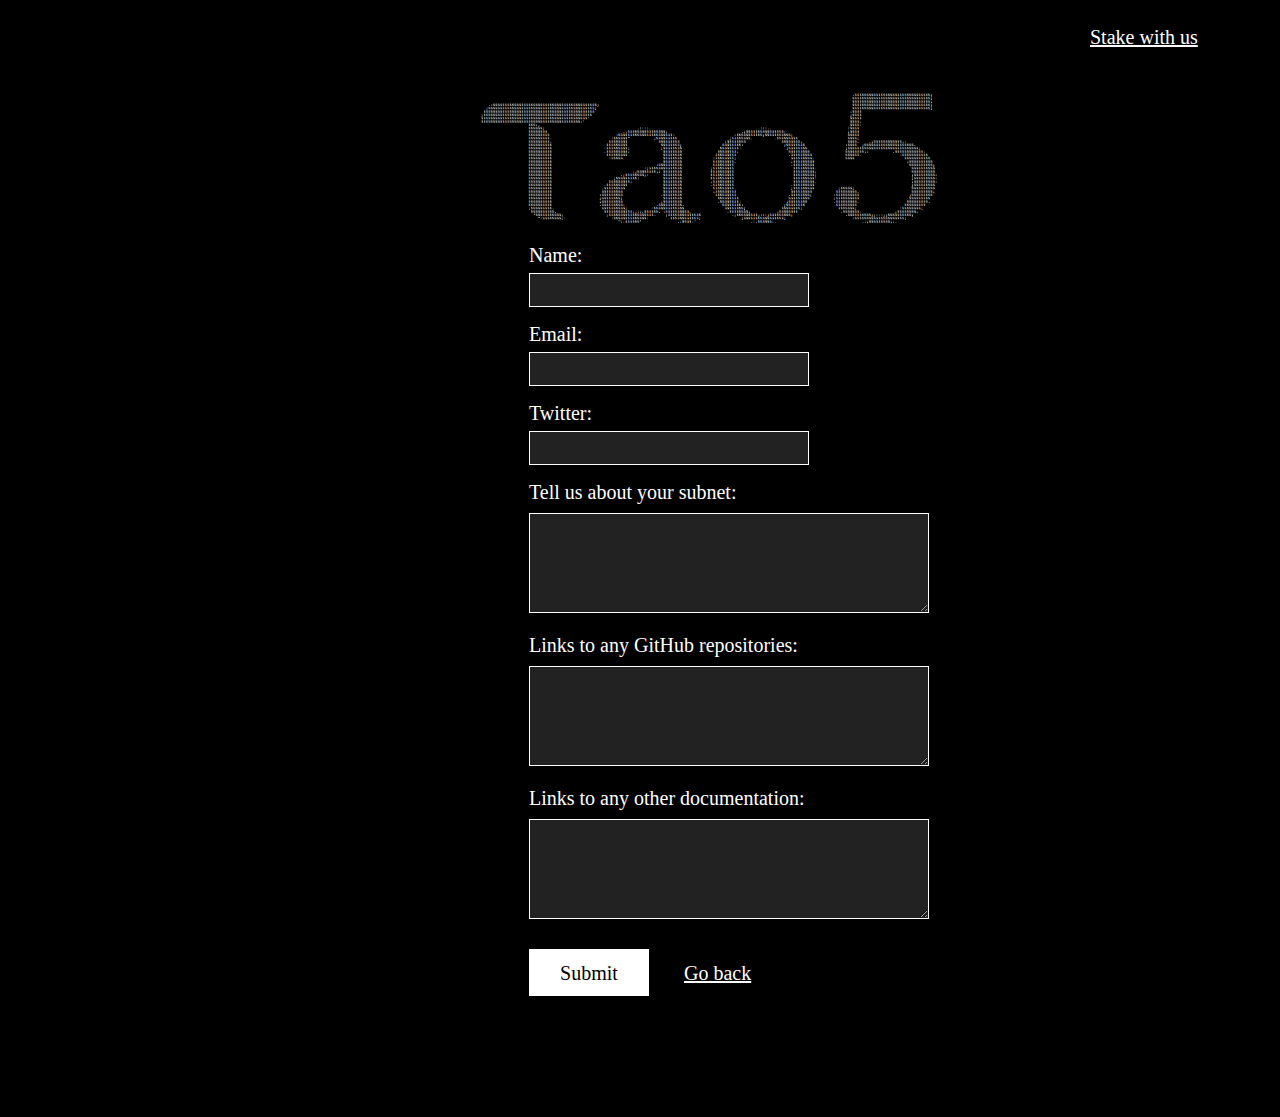
==== forms.html @ 763eb63d "initial commit" ====
<!DOCTYPE html>
<html lang="en">
<head>
    <meta charset="UTF-8">
    <meta name="viewport" content="width=device-width, initial-scale=1.0">
    <title>Tao5 Form</title>
    <link rel="stylesheet" href="assets/css/styles.css">
</head>
<body class="body"><!--
    <a href="https://taostats.io/" class="top-link" target="_blank">Stake with us</a>
    <br>
     This is the logo of Tao5 
    <div class="logo">
        <pre>                                                                                                                                                                                             
                                                                                                                                                                 .55555555555555555555555555555555;     
                                                                                                                                                                 555555555555555555555555555555555;     
                                                                                                                                                                 555555555555555555555555555555555;     
       .:55555555555555555555555555555555555555555555;                                                                                                           555555555555555555555555555555555;     
      ;555555555555555555555555555555555555555555555;                                                                                                            555555555555555555555555555555555;     
     55555555555555555555555555555555555555555555555                                                                                                            :5555                                   
    ;5555555555555555555555555555555555555555555555                                                                                                             ;5555                                   
    555555555555555555555555555555555555555555555’                                                                                                              55555                                   
    555555555555555555555555555555555555555555:’                                                                                                                5555;                                   
                        555:,                                                                                                                                   5555:                                   
                        555555;                                       .::::..                                           ..:::..                                :5555                                    
                        55555555                                .;5555555555555555;                               .;5555555555555555:                          ;5555                                    
                        555555555                            :55555555555555555555555:                         :55555555555;55555555555;                       55555                                    
                        555555555.                         :555555”          ;555555555                      ;55555555.         .555555555                     5555;                                    
                        555555555:                        55555555             555555555                   :55555555               55555555;                   5555.    .;555555555555;:                
                        5555555555                       555555555              55555555;                 55555555:                 ;55555555                 :5555  ;555555555555555555555.            
                        5555555555                      :555555555;             ;55555555                55555555:                   ;55555555                ;555555555555555555555555555555;          
                        5555555555                      .555555555;              55555555               55555555;                     555555555               55555555;:          .555555555555:        
                        5555555555                       555555555               55555555              555555555                      .555555555              555555.                :55555555555       
                        5555555555                        :55555.                55555555             :55555555;                       555555555:             5555                     55555555555      
                        5555555555                                               55555555             555555555.                       ;555555555                                       ;5555555555     
                        5555555555                                            :5555555555             555555555                        .555555555                                        5555555555;    
                        5555555555                                       :;55555555555555            ;555555555                         555555555.                                        5555555555    
                        5555555555                                  :;55555555;: 55555555            5555555555                         555555555;                                        5555555555    
                        5555555555                             .;55555555;:      55555555            5555555555                         555555555;                                        ;555555555:   
                        5555555555                          ;555555555:          55555555            5555555555                         555555555:                                        ;555555555:   
                        5555555555                        555555555;             55555555            ;555555555                         555555555.                                        ;555555555:   
                        5555555555                      .555555555               55555555            .555555555                        .555555555                                         ;555555555    
                        5555555555                     .555555555                55555555             555555555.                       ;555555555          ;55555;                        5555555555    
                        5555555555                     555555555                 55555555             ;555555555                       555555555          555555555.                      555555555;    
                        5555555555                    :555555555                .55555555              555555555                      .55555555;         :5555555555                     ;555555555     
                        5555555555                    ;55555555;                 55555555               555555555                     555555555          ;5555555555                     555555555      
                        5555555555                    ;555555555                ;55555555               .55555555:                   ;55555555           .555555555.                    555555555.      
                        5555555555                    .555555555:             .5555555555.                55555555:                 ;55555555             555555555                    555555555        
                        ;555555555.                    5555555555;          :5555555555555                 55555555;               55555555;               5555555;                  :55555555;         
                         5555555555.                    555555555555;;::;555555. :5555555555,               .55555555;           ;55555555                  .5555555:              ;55555555;           
                          ‘55555555555;                  ;5555555555555555555.    ;55555555555555             .;555555555;:::;555555555;                      .5555555555;;:::;;5555555555;             
                            “:55555555;:                   :55555555555555:        .555555555555;                .;55555555555555555;                            :555555555555555555555;                
                                                              ”::555555’               .:5555:’                       .:;555555:.                                    .:;555555555;:.                    
                                                                                                                                                                                                        
        </pre>
    </div>-->
    <div class="imgL">
        <a href="https://taostats.io/" class="top-link" target="_blank">Stake with us</a>
        <br>
        <a href="index.html">
            <img src="assets/imgs/Tao5.png" alt="Tao5">
        </a>
    </div>
    <form action="https://formspree.io/f/xeoqwvay" method="POST">
        <label for="name">Name:</label>
        <input type="text" id="name" name="name"  required>

        <label for="email">Email:</label>
        <input type="email" id="email" name="email"  required>

        <label for="twitter">Twitter:</label>
        <input type="text" id="twitter" name="twitter" >

        <label class="labelL" for="message">Tell us about your subnet:</label>
        <textarea id="message" name="message" rows="5" required></textarea>

        <label class="labelL" for="github">Links to any GitHub repositories:</label>
        <textarea id="github" name="github" rows="2"></textarea>

        <label class="labelL" for="docs">Links to any other documentation:</label>
        <textarea id="docs" name="docs" rows="2"></textarea>

        <button type="submit">Submit</button>
        <a class="back" href="index.html">Go back</a>
    </form>
</body>
</html>
---- assets/css/styles.css ----
body {
    background-color: black;
    color: white;
    font-family: 'Times New Roman', serif;
    font-size: 20px;
    font-weight: 400;
    margin: 0;
    padding: 0;
    display: flex;
    flex-direction: column;
    align-items: center;
}

img{
    position: relative;
    width: 464px;
    height: 140px;
    top: 65px;
    left: -50px;
}

a {
    font-family: 'Times New Roman', serif;
    font-size: 20px;
    font-weight: 400;
    line-height: 28px;
    color: white;
    text-decoration: underline;
}

form {
    max-width: 500px;
    margin: 0 auto;
    padding: 20px;
}

label {
    position: relative;
    font-family: 'Times New Roman', serif;
    font-size: 20px;
    font-weight: 400;
    line-height: 25px;
    text-align: left;
    text-underline-position: from-font;
    text-decoration-skip-ink: none;

    display: block;
    margin-bottom: 5px;
    left: -85px;
    width: 98px;
    height: 25px;
}


input{
    position: relative;
    width: 280px;
    height: 34px;
    top: auto;
    left: -85px;
    padding: 10px;
    margin-bottom: 15px;
    box-sizing: border-box;
    background-color: #222;
    color: white;
    border: 1px white solid;
    font-family: 'Times New Roman', serif;
    font-size: 20px;
    font-weight: 400;
    line-height: 28px;
}

textarea {
    position: relative;
    width: 400px;
    height: 120px;
    top: auto;
    left: -85px;
    padding: 10px;
    margin-bottom: 15px;
    box-sizing: border-box;
    background-color: #222;
    color: white;
    border: 1px white solid;
    font-family: 'Times New Roman', serif;
    font-size: 20px;
    font-weight: 400;
    line-height: 28px;
}

textarea {
    height: 100px;
}

button {
    position: relative;
    width: 120px;
    height: 47px;
    top: 10px;
    left: -85px;
    background-color: white;
    color: black;
    padding: 10px 20px;
    border: none;
    cursor: pointer;
    font-family: 'Times New Roman', serif;
    font-size: 20px;
    font-weight: 400;
    line-height: 28px;
}

button:hover {
    background-color: #c4c2be; 
}

.body{
    width: 1728px;
    height: 1117px;
    top: -207px;
    left: -500px;
}

.imgL{
    width: 673px;
    height: 223px;
    top: 57px;
    left: 353px;
}

.logo {
    width: 67px;
    height: 22px;
    position: absolute;
    top: 57px;
    left: 35px;
    font-family: monospace;
    font-size: 10px;
    line-height: 1; 
    margin: 10px auto;
    margin-bottom: 15px;
    padding: 10px;
    letter-spacing: 1px; 
    white-space: pre; 
  }

.top-link {
    position: absolute;
    font-family: 'Times New Roman', serif;
    font-weight: 400;
    font-size: 20px;
    line-height: 24px;
    top: 25px;
    right: 20px;
    
    color: white;
    text-decoration: underline;

    width: 114px;
    height: 25px;
    left: 1090px;

}

.content {
    font-family: 'Times New Roman', serif;
    font-size: 20px;
    font-weight: 700;
    line-height: 26px;
    text-align: left;
    text-underline-position: from-font;
    text-decoration-skip-ink: none;
    margin: 0 auto;
    max-width: 800px;
    padding: 20px;
}

.back {
    position: relative;
    width: 88px;
    height: 28px;
    top: 10px;
    left: -55px;

    font-family: 'Times New Roman', serif;
    font-size: 20px;
    font-weight: 400;
    line-height: 28px;
    
    color: white;
    text-decoration: underline;
}

.labelL{
    position: relative;
    font-family: 'Times New Roman', serif;
    font-size: 20px;
    font-weight: 400;
    line-height: 25px;
    text-align: left;
    text-underline-position: from-font;
    text-decoration-skip-ink: none;

    display: block;
    margin-bottom: 5px;
    left: -85px;
    width: 281px;
    height: 28px;
}
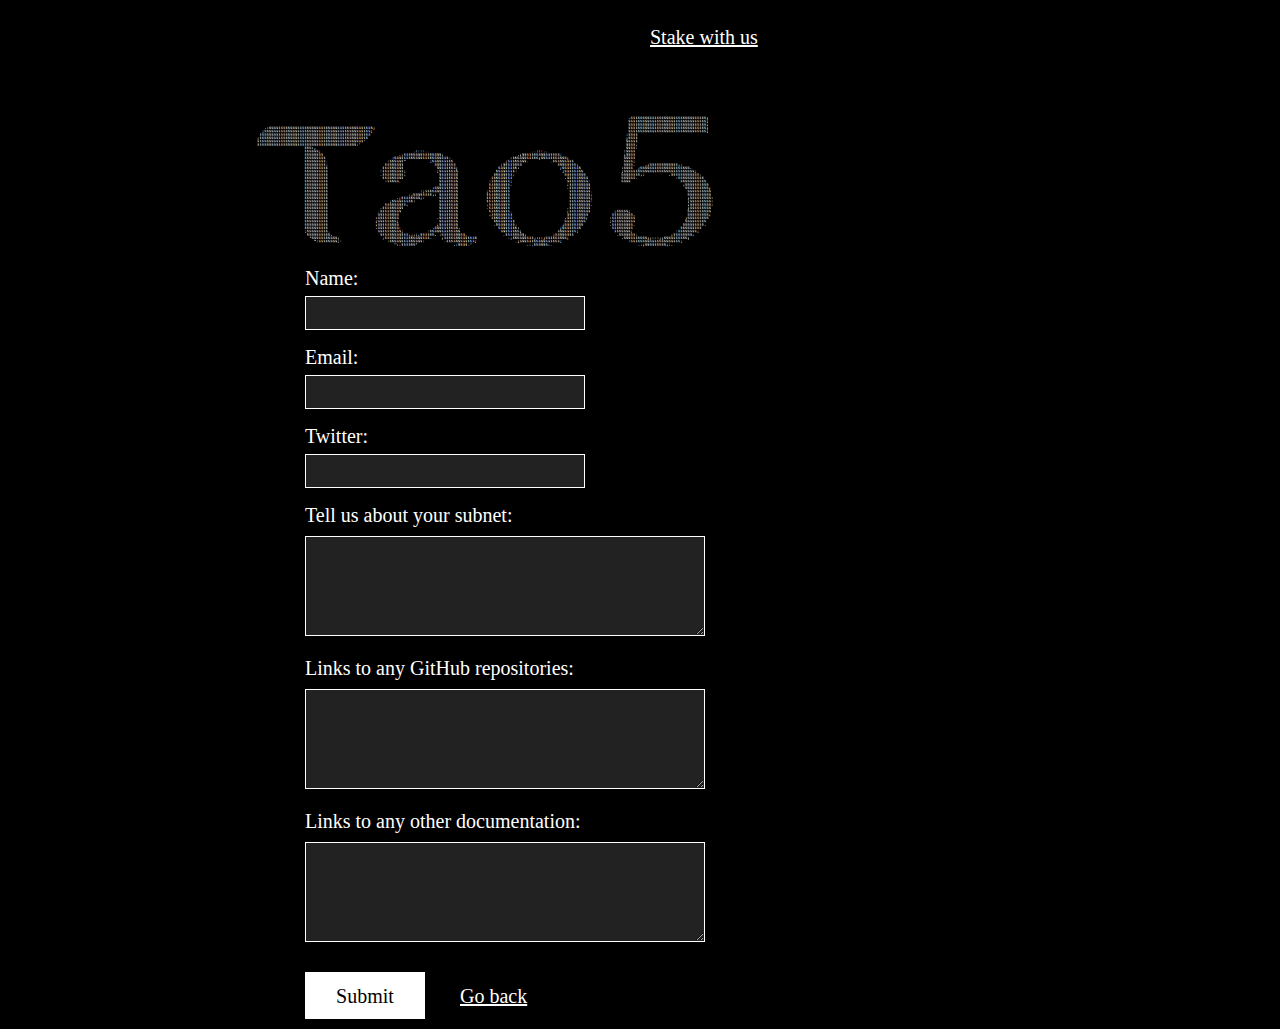
==== commit cb676c16: "update css and html" ====
--- a/forms.html
+++ b/forms.html
@@ -6,54 +6,9 @@
     <title>Tao5 Form</title>
     <link rel="stylesheet" href="assets/css/styles.css">
 </head>
-<body class="body"><!--
-    <a href="https://taostats.io/" class="top-link" target="_blank">Stake with us</a>
+<body class="body">
+    
     <br>
-     This is the logo of Tao5 
-    <div class="logo">
-        <pre>                                                                                                                                                                                             
-                                                                                                                                                                 .55555555555555555555555555555555;     
-                                                                                                                                                                 555555555555555555555555555555555;     
-                                                                                                                                                                 555555555555555555555555555555555;     
-       .:55555555555555555555555555555555555555555555;                                                                                                           555555555555555555555555555555555;     
-      ;555555555555555555555555555555555555555555555;                                                                                                            555555555555555555555555555555555;     
-     55555555555555555555555555555555555555555555555                                                                                                            :5555                                   
-    ;5555555555555555555555555555555555555555555555                                                                                                             ;5555                                   
-    555555555555555555555555555555555555555555555’                                                                                                              55555                                   
-    555555555555555555555555555555555555555555:’                                                                                                                5555;                                   
-                        555:,                                                                                                                                   5555:                                   
-                        555555;                                       .::::..                                           ..:::..                                :5555                                    
-                        55555555                                .;5555555555555555;                               .;5555555555555555:                          ;5555                                    
-                        555555555                            :55555555555555555555555:                         :55555555555;55555555555;                       55555                                    
-                        555555555.                         :555555”          ;555555555                      ;55555555.         .555555555                     5555;                                    
-                        555555555:                        55555555             555555555                   :55555555               55555555;                   5555.    .;555555555555;:                
-                        5555555555                       555555555              55555555;                 55555555:                 ;55555555                 :5555  ;555555555555555555555.            
-                        5555555555                      :555555555;             ;55555555                55555555:                   ;55555555                ;555555555555555555555555555555;          
-                        5555555555                      .555555555;              55555555               55555555;                     555555555               55555555;:          .555555555555:        
-                        5555555555                       555555555               55555555              555555555                      .555555555              555555.                :55555555555       
-                        5555555555                        :55555.                55555555             :55555555;                       555555555:             5555                     55555555555      
-                        5555555555                                               55555555             555555555.                       ;555555555                                       ;5555555555     
-                        5555555555                                            :5555555555             555555555                        .555555555                                        5555555555;    
-                        5555555555                                       :;55555555555555            ;555555555                         555555555.                                        5555555555    
-                        5555555555                                  :;55555555;: 55555555            5555555555                         555555555;                                        5555555555    
-                        5555555555                             .;55555555;:      55555555            5555555555                         555555555;                                        ;555555555:   
-                        5555555555                          ;555555555:          55555555            5555555555                         555555555:                                        ;555555555:   
-                        5555555555                        555555555;             55555555            ;555555555                         555555555.                                        ;555555555:   
-                        5555555555                      .555555555               55555555            .555555555                        .555555555                                         ;555555555    
-                        5555555555                     .555555555                55555555             555555555.                       ;555555555          ;55555;                        5555555555    
-                        5555555555                     555555555                 55555555             ;555555555                       555555555          555555555.                      555555555;    
-                        5555555555                    :555555555                .55555555              555555555                      .55555555;         :5555555555                     ;555555555     
-                        5555555555                    ;55555555;                 55555555               555555555                     555555555          ;5555555555                     555555555      
-                        5555555555                    ;555555555                ;55555555               .55555555:                   ;55555555           .555555555.                    555555555.      
-                        5555555555                    .555555555:             .5555555555.                55555555:                 ;55555555             555555555                    555555555        
-                        ;555555555.                    5555555555;          :5555555555555                 55555555;               55555555;               5555555;                  :55555555;         
-                         5555555555.                    555555555555;;::;555555. :5555555555,               .55555555;           ;55555555                  .5555555:              ;55555555;           
-                          ‘55555555555;                  ;5555555555555555555.    ;55555555555555             .;555555555;:::;555555555;                      .5555555555;;:::;;5555555555;             
-                            “:55555555;:                   :55555555555555:        .555555555555;                .;55555555555555555;                            :555555555555555555555;                
-                                                              ”::555555’               .:5555:’                       .:;555555:.                                    .:;555555555;:.                    
-                                                                                                                                                                                                        
-        </pre>
-    </div>-->
     <div class="imgL">
         <a href="https://taostats.io/" class="top-link" target="_blank">Stake with us</a>
         <br>
@@ -72,7 +27,7 @@
         <input type="text" id="twitter" name="twitter" >
 
         <label class="labelL" for="message">Tell us about your subnet:</label>
-        <textarea id="message" name="message" rows="5" required></textarea>
+        <textarea id="message" name="message" rows="5"></textarea>
 
         <label class="labelL" for="github">Links to any GitHub repositories:</label>
         <textarea id="github" name="github" rows="2"></textarea>
--- a/assets/css/styles.css
+++ b/assets/css/styles.css
@@ -113,9 +113,16 @@
     background-color: #c4c2be; 
 }
 
+strong{
+    font-family: 'Times New Roman', serif;
+    font-size: 20px;
+    font-weight: 700;
+    line-height: 26px;
+}
+
 .body{
-    width: 1728px;
-    height: 1117px;
+    width: 100%;
+    height: 100%;
     top: -207px;
     left: -500px;
 }
@@ -157,16 +164,18 @@
 
     width: 114px;
     height: 25px;
-    left: 1090px;
+    left: 650px;
 
 }
 
 .content {
-    font-family: 'Times New Roman', serif;
-    font-size: 20px;
-    font-weight: 700;
+    position: relative;
+    font-family: 'Times New Roman', serif;
+    font-size: 20px;
+    font-weight: 400;
     line-height: 26px;
     text-align: left;
+    left: -20px;
     text-underline-position: from-font;
     text-decoration-skip-ink: none;
     margin: 0 auto;
@@ -206,3 +215,128 @@
     width: 281px;
     height: 28px;
 }
+
+
+@media (max-width: 768px) {
+    body {
+        font-size: 18px;
+    }
+
+    label{
+        left: 30px;
+        font-size: 18px;
+    }
+
+    input{
+        left: 30px;
+    }
+
+    .labelL{
+        left: 30px;
+        font-size: 18px;
+    }
+
+    textarea{
+        left: 30px;
+        width: 350px;
+    }
+
+    button{
+        left: 30px;
+    }
+
+    .back{
+        left: 60px;
+    }
+
+    .body{
+        width: 100%;
+        height: 100%;
+    }
+
+    .content{
+        padding: auto;
+        left: auto;
+        font-size: 18px;
+    }
+
+    .imgL {
+        max-width: 300px;
+    }
+
+    .imgL img {
+        max-width: 300px;
+        left: auto ;
+    }
+
+    .top-link {
+        font-size: 18px;
+        width: 114px;
+        height: 25px;
+        left: 300px;
+    }
+
+    a {
+        font-size: 16px;
+    }    
+}
+
+@media (max-width: 480px) {
+
+    a {
+        font-size: 14px;
+    }
+
+    body {
+        font-size: 18px;
+    }
+
+    button{
+        font-size: 18px;
+        left: 30px;
+    }
+    
+    input{
+        left: 30px;
+    }
+
+    label{
+        left: 30px;
+        font-size: 18px;
+    }
+
+    textarea{
+        left: 30px;
+        width: 350px;
+    }
+
+    .back{
+        left: 60px;
+    }
+    
+    .body{
+        width: 100%;
+        height: 100%;
+    }
+
+    .content{
+        padding: auto;
+        left: auto;
+    }
+
+    .imgL {
+        max-width: 100%;
+    }
+
+    .imgL img {
+        max-width: 100%;
+    }
+
+    .top-link {
+        font-size: 18px;
+        width: 114px;
+        height: 25px;
+        left: 300px;
+    }
+
+}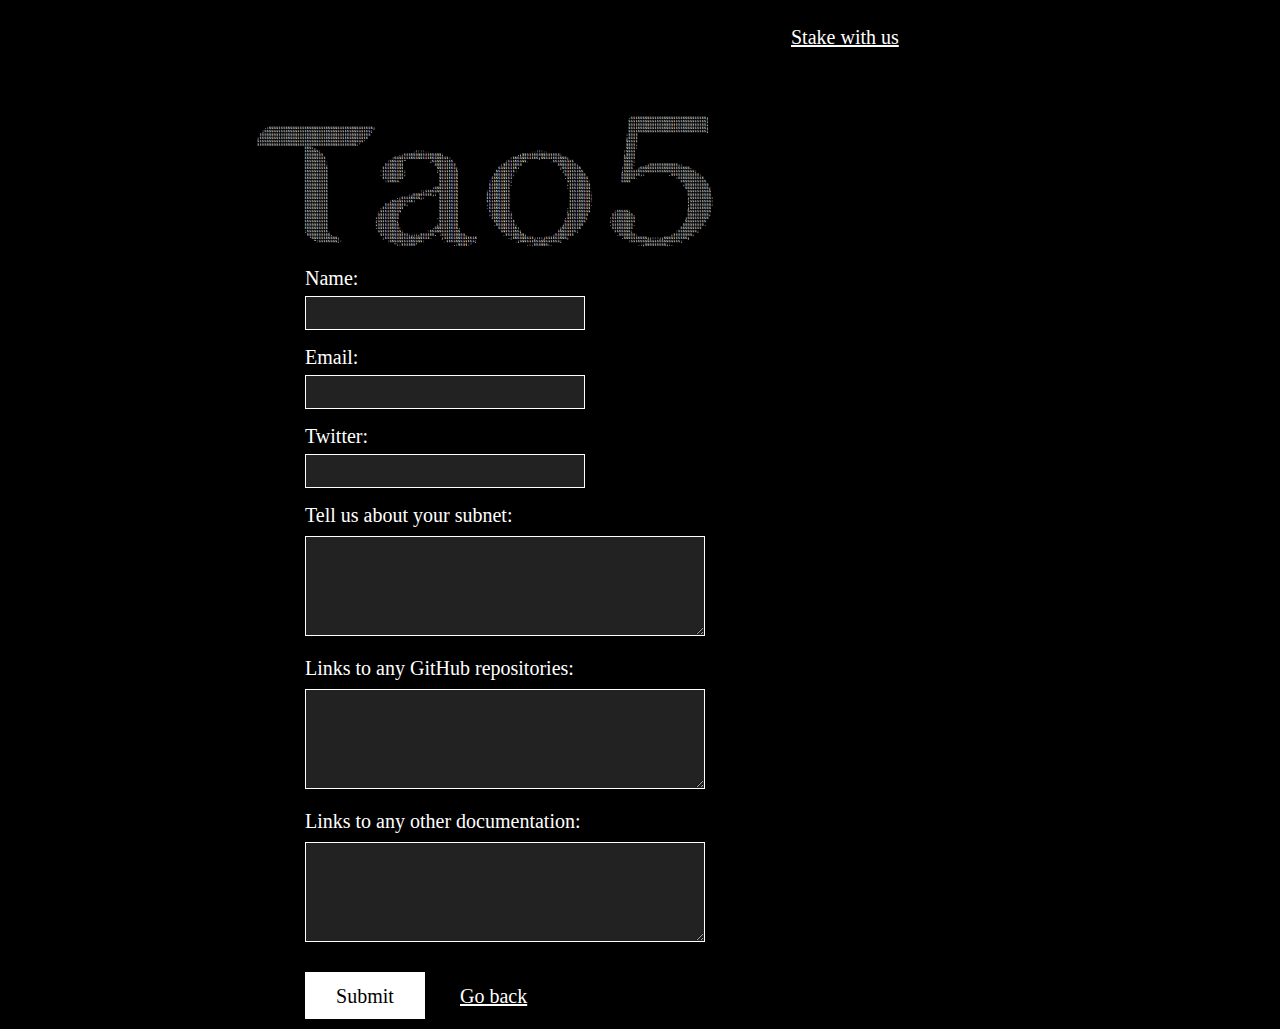
==== commit a925e65f: "update: styles and add styles-mobile" ====
--- a/forms.html
+++ b/forms.html
@@ -5,6 +5,7 @@
     <meta name="viewport" content="width=device-width, initial-scale=1.0">
     <title>Tao5 Form</title>
     <link rel="stylesheet" href="assets/css/styles.css">
+    <link rel="stylesheet" href="assets/css/styles-mobile.css"> 
 </head>
 <body class="body">
     
--- a/assets/css/styles.css
+++ b/assets/css/styles.css
@@ -26,6 +26,10 @@
     line-height: 28px;
     color: white;
     text-decoration: underline;
+}
+
+a:hover {
+    text-decoration: none; 
 }
 
 form {
@@ -157,15 +161,17 @@
     font-size: 20px;
     line-height: 24px;
     top: 25px;
-    right: 20px;
+    right: 375px;
     
     color: white;
     text-decoration: underline;
 
     width: 114px;
     height: 25px;
-    left: 650px;
-
+}
+
+.top-link:hover {
+    text-decoration: none; 
 }
 
 .content {
@@ -215,128 +221,3 @@
     width: 281px;
     height: 28px;
 }
-
-
-@media (max-width: 768px) {
-    body {
-        font-size: 18px;
-    }
-
-    label{
-        left: 30px;
-        font-size: 18px;
-    }
-
-    input{
-        left: 30px;
-    }
-
-    .labelL{
-        left: 30px;
-        font-size: 18px;
-    }
-
-    textarea{
-        left: 30px;
-        width: 350px;
-    }
-
-    button{
-        left: 30px;
-    }
-
-    .back{
-        left: 60px;
-    }
-
-    .body{
-        width: 100%;
-        height: 100%;
-    }
-
-    .content{
-        padding: auto;
-        left: auto;
-        font-size: 18px;
-    }
-
-    .imgL {
-        max-width: 300px;
-    }
-
-    .imgL img {
-        max-width: 300px;
-        left: auto ;
-    }
-
-    .top-link {
-        font-size: 18px;
-        width: 114px;
-        height: 25px;
-        left: 300px;
-    }
-
-    a {
-        font-size: 16px;
-    }    
-}
-
-@media (max-width: 480px) {
-
-    a {
-        font-size: 14px;
-    }
-
-    body {
-        font-size: 18px;
-    }
-
-    button{
-        font-size: 18px;
-        left: 30px;
-    }
-    
-    input{
-        left: 30px;
-    }
-
-    label{
-        left: 30px;
-        font-size: 18px;
-    }
-
-    textarea{
-        left: 30px;
-        width: 350px;
-    }
-
-    .back{
-        left: 60px;
-    }
-    
-    .body{
-        width: 100%;
-        height: 100%;
-    }
-
-    .content{
-        padding: auto;
-        left: auto;
-    }
-
-    .imgL {
-        max-width: 100%;
-    }
-
-    .imgL img {
-        max-width: 100%;
-    }
-
-    .top-link {
-        font-size: 18px;
-        width: 114px;
-        height: 25px;
-        left: 300px;
-    }
-
-}--- a/assets/css/styles-mobile.css
+++ b/assets/css/styles-mobile.css
@@ -0,0 +1,134 @@
+@media (max-width: 768px) {
+    body {
+        font-size: 18px;
+    }
+
+    br {
+        display: none;
+    }
+
+    label{
+        left: 20px;
+        font-size: 18px;
+    }
+
+    input{
+        left: 20px;
+    }
+
+    .labelL{
+        left: 20px;
+        font-size: 18px;
+    }
+
+    textarea{
+        left: 20px;
+        width: 320px;
+    }
+
+    button{
+        left: 30px;
+    }
+
+    .back{
+        left: 60px;
+    }
+
+    .body{
+        width: 100%;
+        height: 100%;
+    }
+
+    .content{
+        max-width: 300px;
+        left: 5px;
+    }
+
+    .imgL {
+        max-width: 300px;
+    }
+
+    .imgL img {
+        max-width: 300px;
+        left: auto ;
+    }
+
+    .top-link {
+        font-size: 18px;
+        width: 114px;
+        height: 25px;
+        left: 305px;
+    }
+
+    a {
+        font-size: 16px;
+    }    
+}
+
+@media (max-width: 480px) {
+
+    a {
+        font-size: 14px;
+    }
+
+    body {
+        font-size: 18px;
+    }
+
+    br {
+        display: none;
+    }
+
+    button{
+        font-size: 18px;
+        left: 30px;
+    }
+    
+    input{
+        left: 20px;
+    }
+
+    label{
+        left: 20px;
+        font-size: 18px;
+    }
+
+    textarea{
+        left: 20px;
+        width: 320px;
+    }
+
+    .back{
+        left: 60px;
+    }
+
+    .body{
+        width: 100%;
+        height: 100%;
+    }
+
+    .content{
+        max-width: 300px;
+        left: 5px;
+    }
+
+    .imgL {
+        max-width: 100%;
+    }
+
+    .imgL img {
+        max-width: 100%;
+    }
+
+    .top-link {
+        font-size: 18px;
+        width: 114px;
+        height: 25px;
+        left: 305px;
+    }
+
+    .labelL{
+        left: 20px;
+        font-size: 18px;
+    }
+}